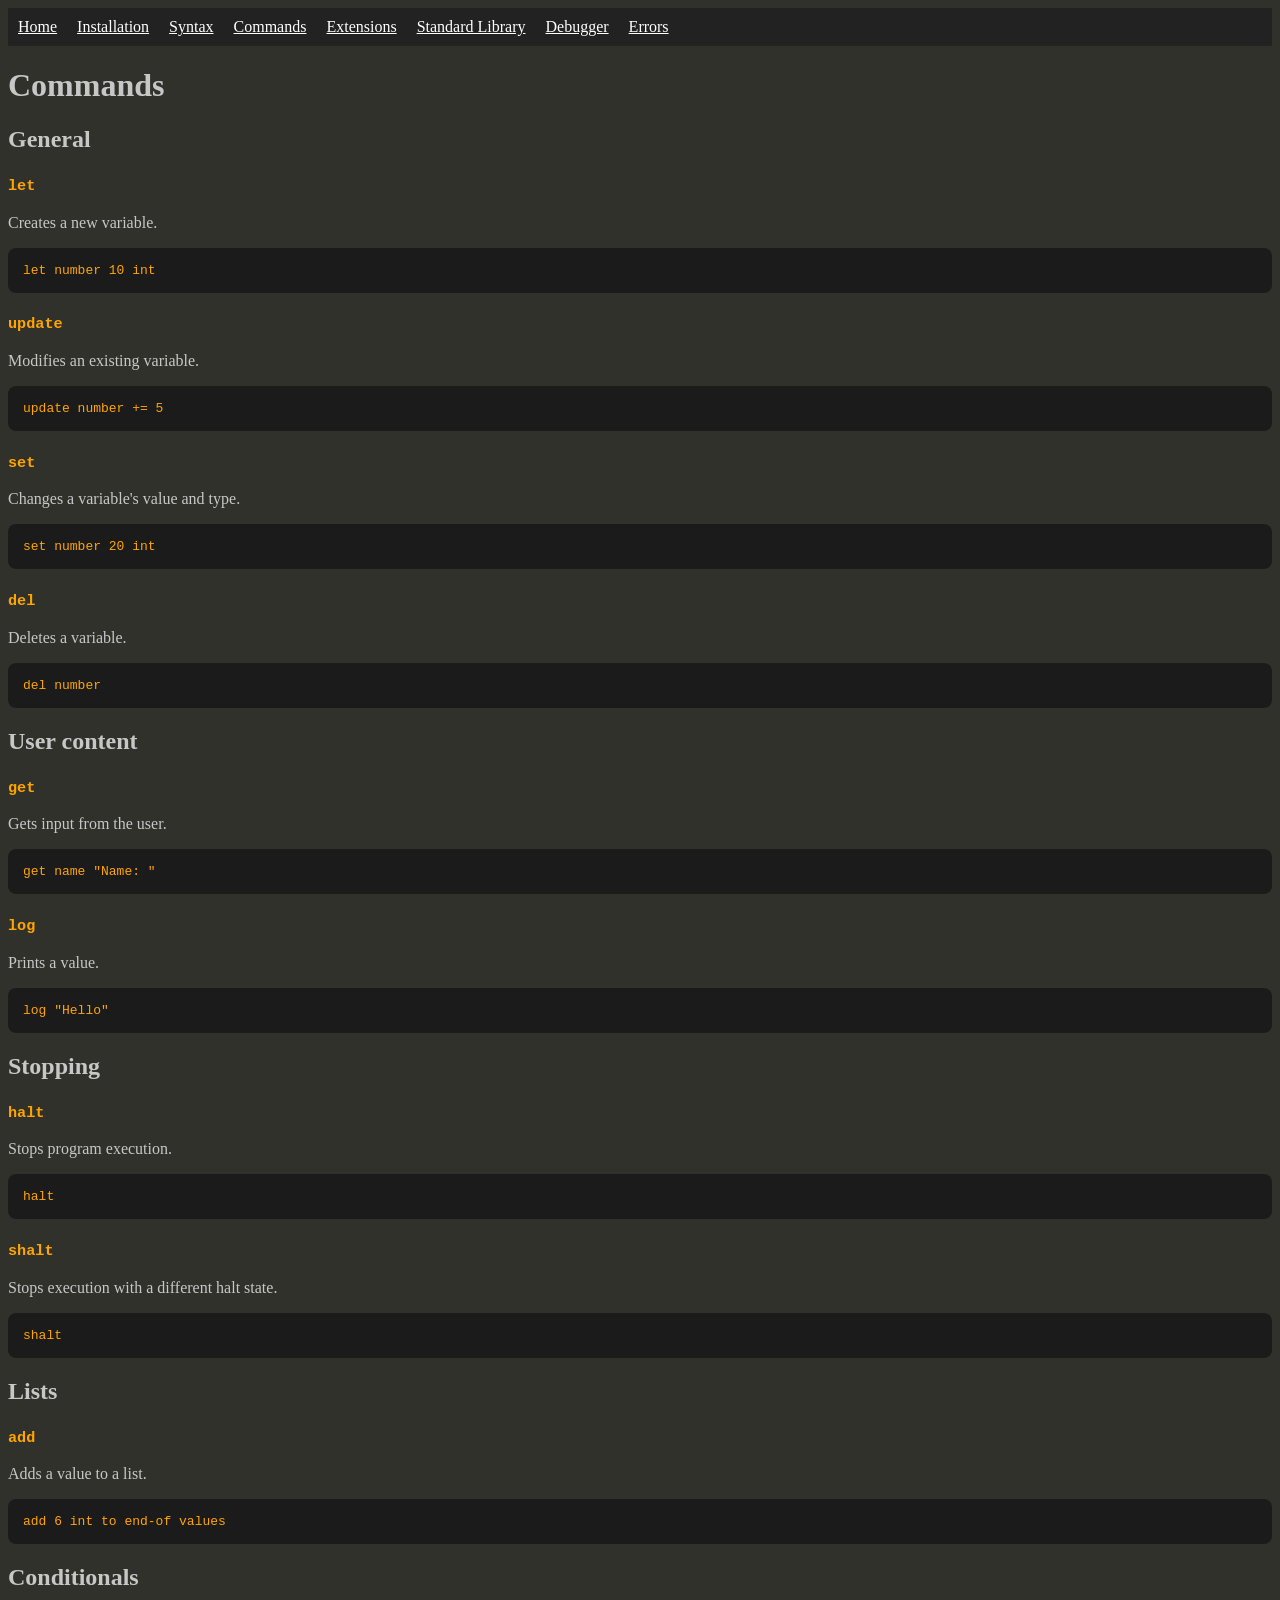
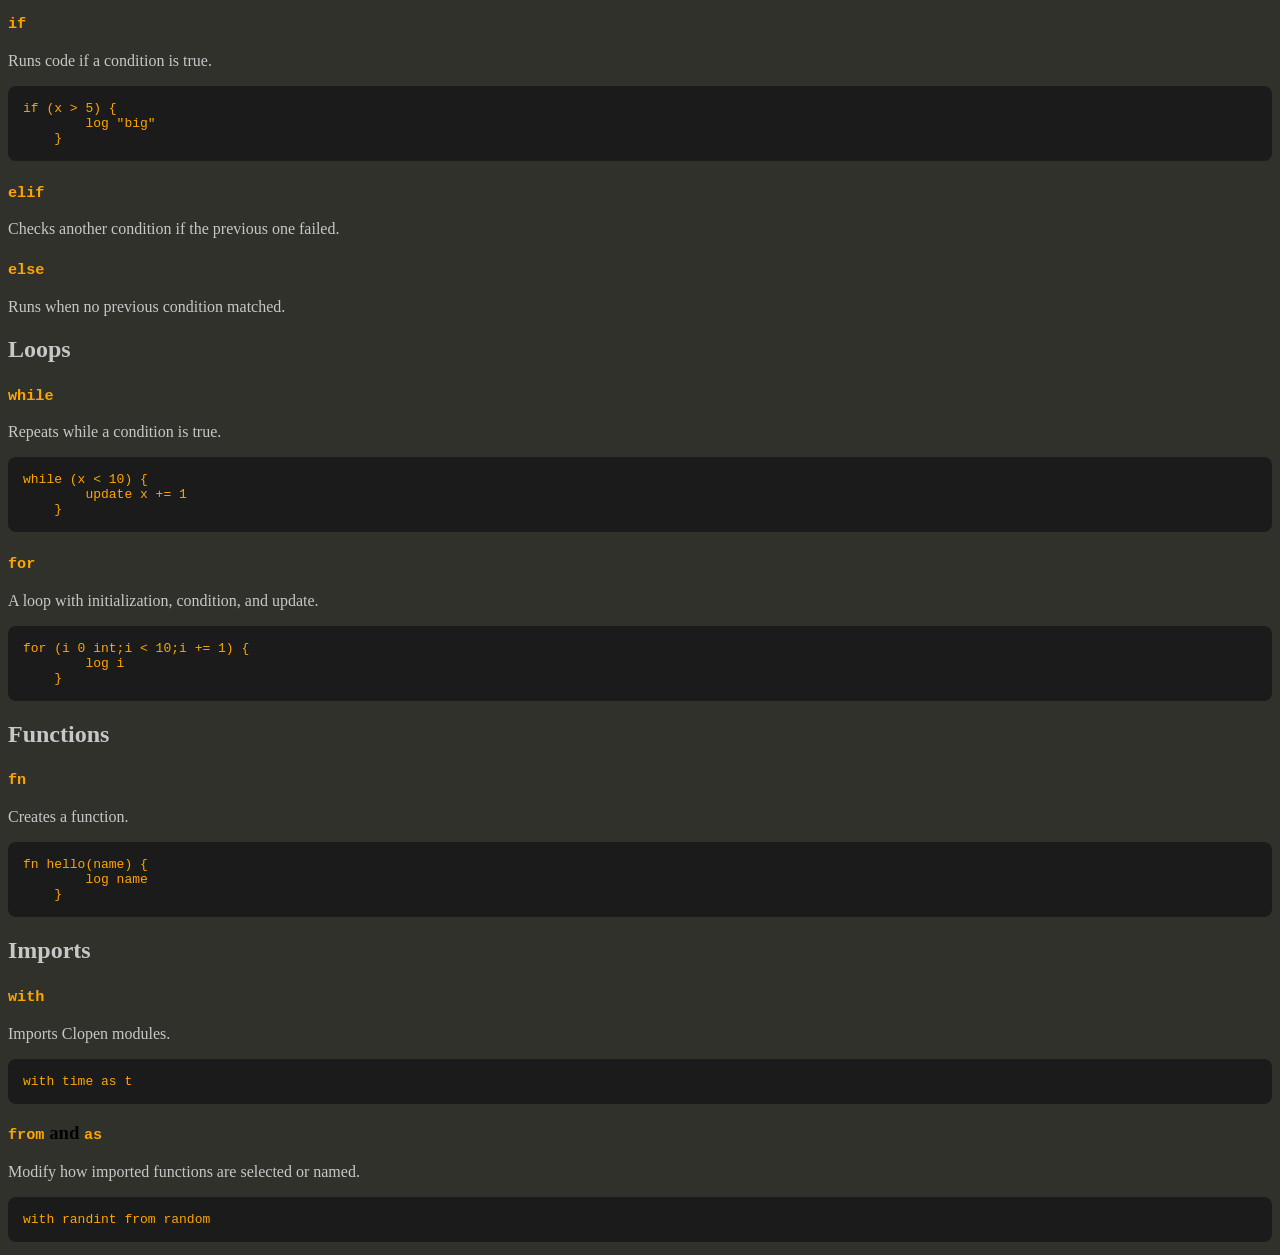
==== docs/commands.html @ 28fff0be "got ready for documentation html" ====
<!DOCTYPE html>
<html lang="en">
<head>
    <meta charset="UTF-8">
    <meta name="viewport" content="width=device-width, initial-scale=1.0">
    <title>Clopen Commands</title>
	<link rel="stylesheet" href="styles.css">
</head>
<nav class="top-bar">
    <a href="index.html">Home</a>
    <a href="installation.html">Installation</a>
    <a href="syntax.html">Syntax</a>
    <a href="commands.html">Commands</a>
    <a href="extensions.html">Extensions</a>
    <a href="stdlib.html">Standard Library</a>
    <a href="debugger.html">Debugger</a>
    <a href="errors.html">Errors</a>
</nav>
<body>
	<header>
		<h1>Commands</h1>
	</header>
    <main>
        <h2>General</h2>

        <h3><code>let</code></h3>
        <p>Creates a new variable.</p>
        <pre><code>let number 10 int</code></pre>

        <h3><code>update</code></h3>
        <p>Modifies an existing variable.</p>
        <pre><code>update number += 5</code></pre>

        <h3><code>set</code></h3>
        <p>Changes a variable's value and type.</p>
        <pre><code>set number 20 int</code></pre>

        <h3><code>del</code></h3>
        <p>Deletes a variable.</p>
        <pre><code>del number</code></pre>


        <h2>User content</h2>

        <h3><code>get</code></h3>
        <p>Gets input from the user.</p>
        <pre><code>get name "Name: "</code></pre>

        <h3><code>log</code></h3>
        <p>Prints a value.</p>
        <pre><code>log "Hello"</code></pre>


        <h2>Stopping</h2>

        <h3><code>halt</code></h3>
        <p>Stops program execution.</p>
        <pre><code>halt</code></pre>

        <h3><code>shalt</code></h3>
        <p>Stops execution with a different halt state.</p>
        <pre><code>shalt</code></pre>


        <h2>Lists</h2>

        <h3><code>add</code></h3>
        <p>Adds a value to a list.</p>
        <pre><code>add 6 int to end-of values</code></pre>


        <h2>Conditionals</h2>

        <h3><code>if</code></h3>
        <p>Runs code if a condition is true.</p>
        <pre><code>if (x &gt; 5) {
        log "big"
    }</code></pre>

        <h3><code>elif</code></h3>
        <p>Checks another condition if the previous one failed.</p>

        <h3><code>else</code></h3>
        <p>Runs when no previous condition matched.</p>


        <h2>Loops</h2>

        <h3><code>while</code></h3>
        <p>Repeats while a condition is true.</p>
        <pre><code>while (x &lt; 10) {
        update x += 1
    }</code></pre>

        <h3><code>for</code></h3>
        <p>A loop with initialization, condition, and update.</p>
        <pre><code>for (i 0 int;i &lt; 10;i += 1) {
        log i
    }</code></pre>


        <h2>Functions</h2>

        <h3><code>fn</code></h3>
        <p>Creates a function.</p>
        <pre><code>fn hello(name) {
        log name
    }</code></pre>


        <h2>Imports</h2>

        <h3><code>with</code></h3>
        <p>Imports Clopen modules.</p>
        <pre><code>with time as t</code></pre>

        <h3><code>from</code> and <code>as</code></h3>
        <p>Modify how imported functions are selected or named.</p>
        <pre><code>with randint from random</code></pre>

    </main>
</body>
</html>
---- docs/styles.css ----
body {
  background-color: rgb(49, 49, 43);
}
p {
  color: rgb(199, 199, 199);
}
h2 {
  color: rgb(199, 199, 199);      
}
h1 {
  color: rgb(199, 199, 199);
}
a:hover {
  color: orange;
}
a {
  color: white
}
pre {
  background-color: #1b1b1b;
  padding: 15px;
  border-radius: 8px;
  overflow-x: auto;
}
pre code {
  color: orange;
}
code {
  color: orange
}
.top-bar {
  background-color: #222;
  padding: 10px;
  display: flex;
  gap: 20px;
  align-items: center;
  position: sticky;
  top: 0;
}
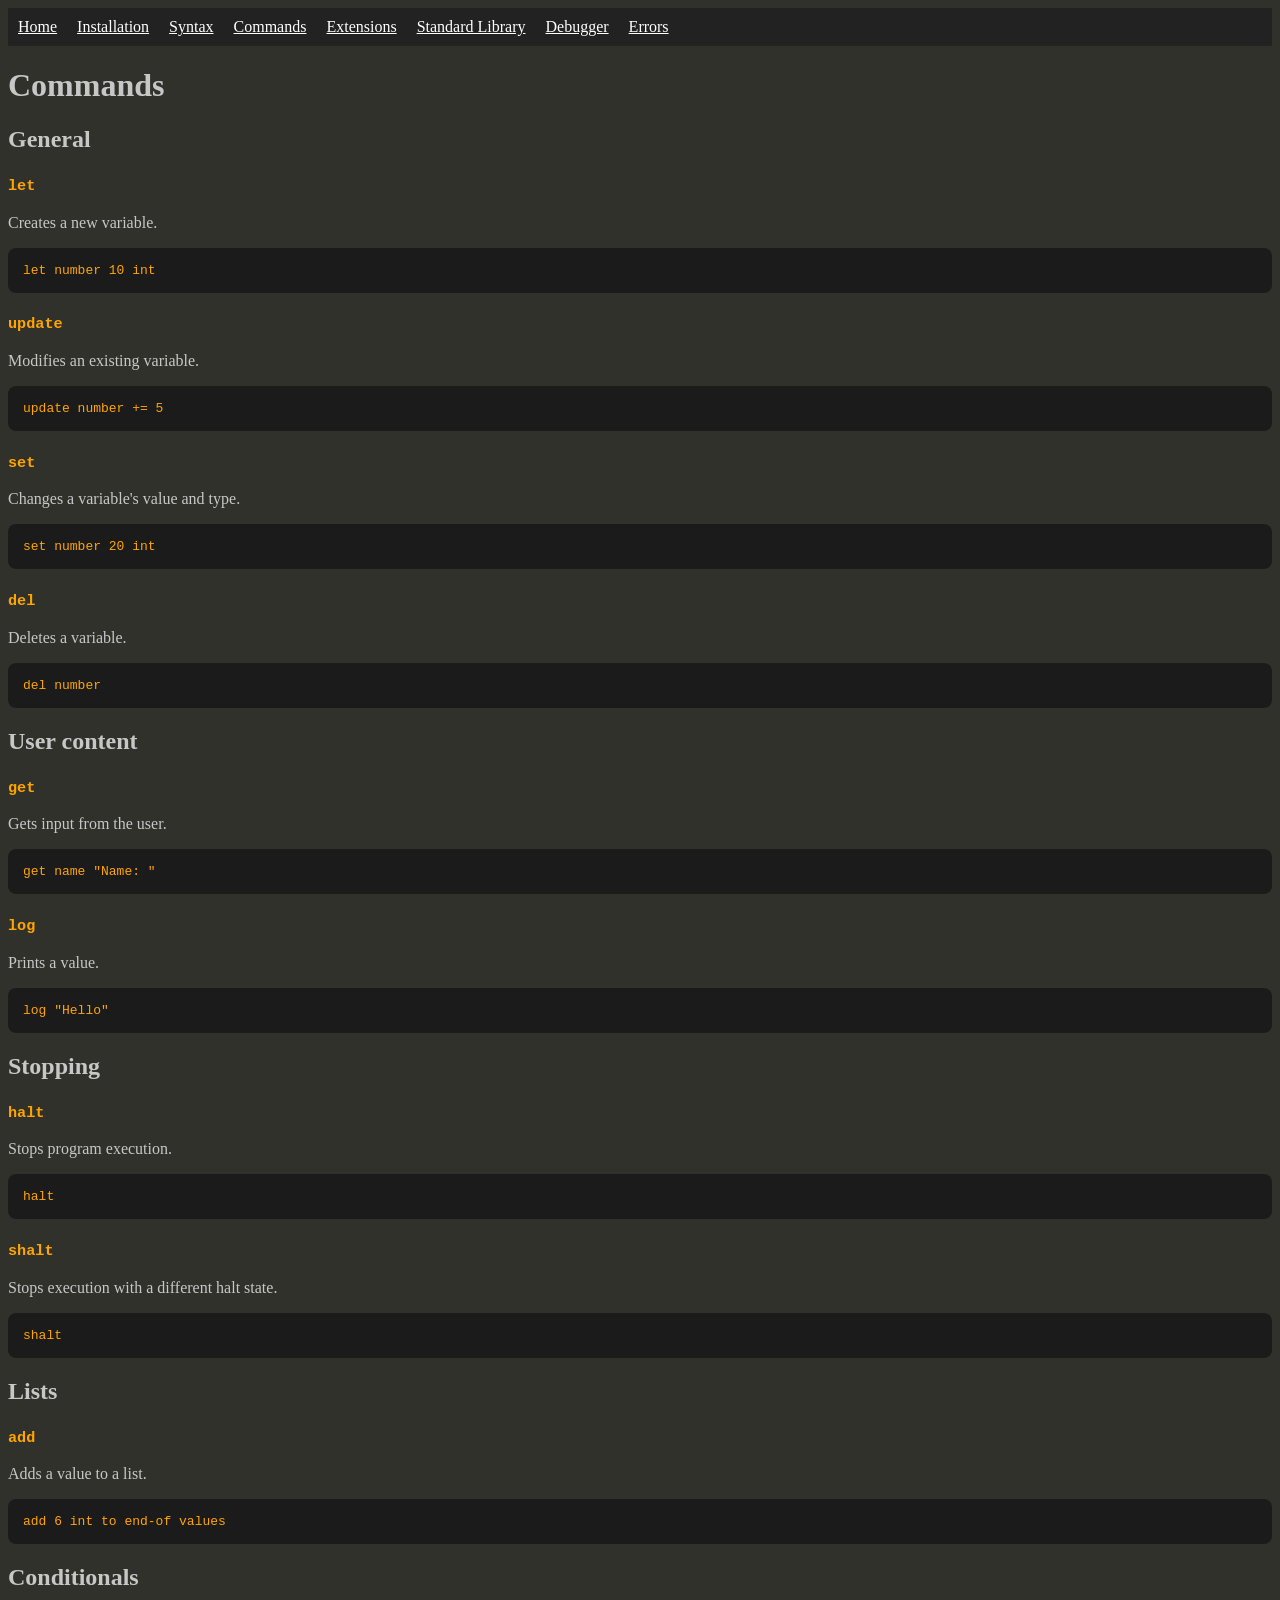
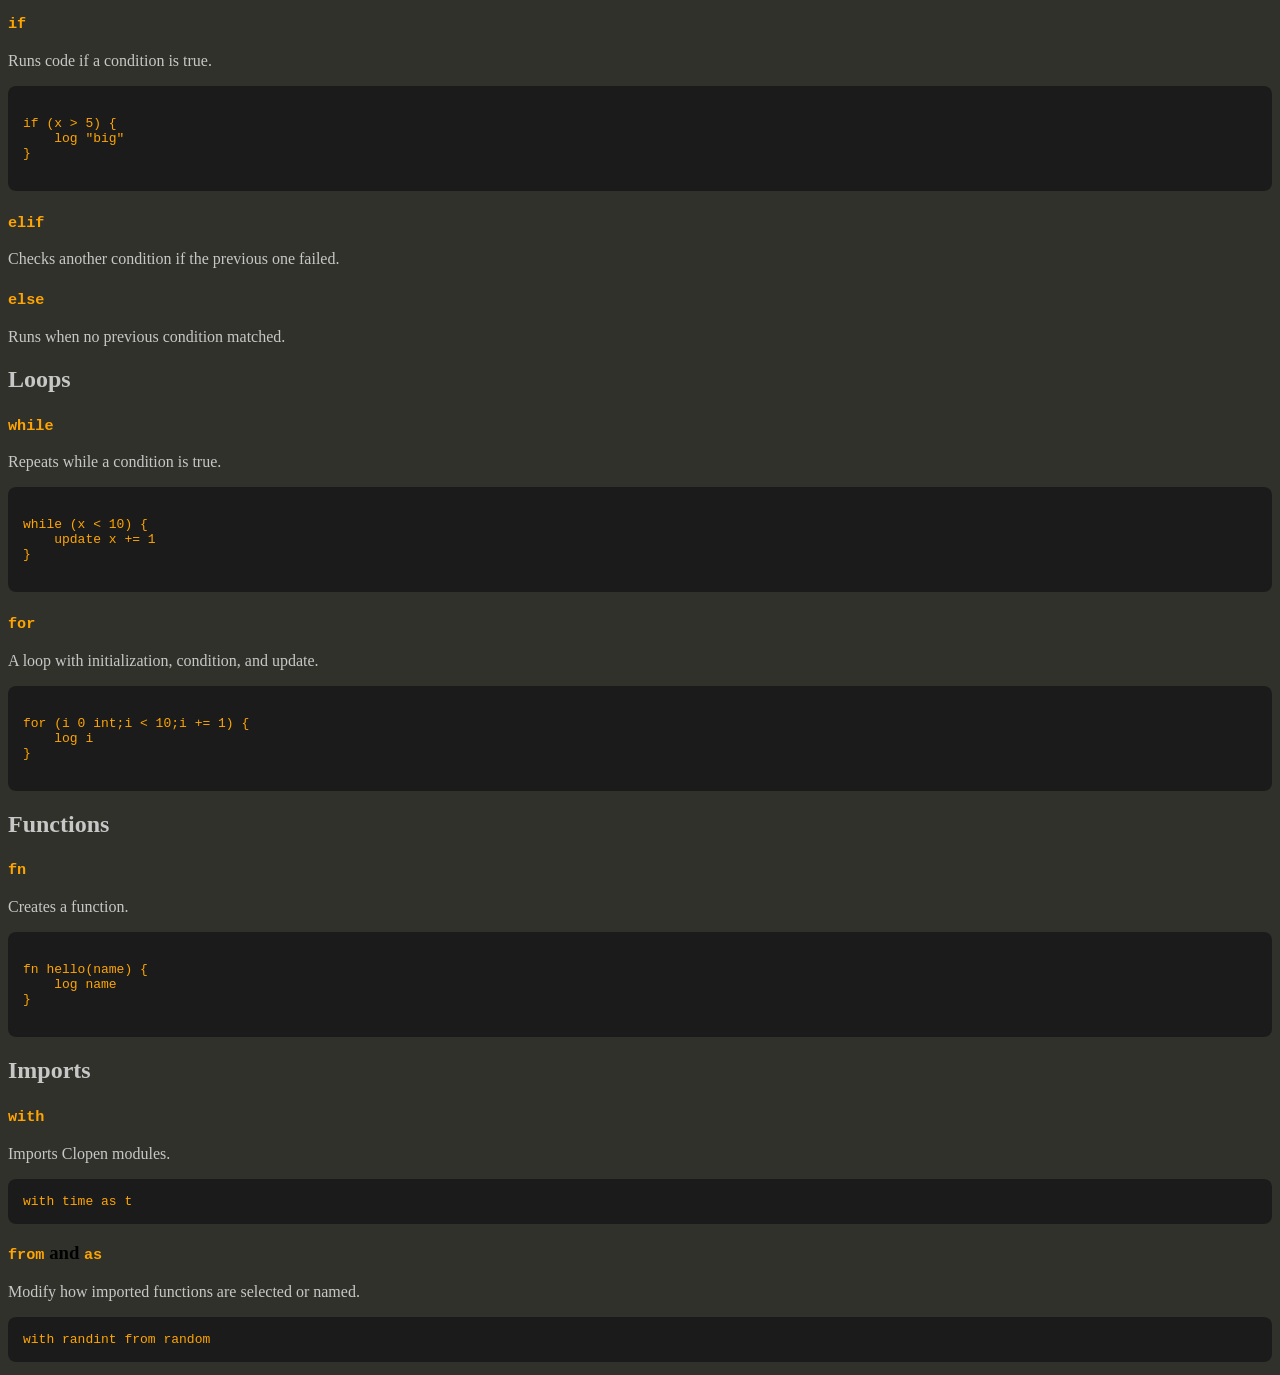
==== commit fac68372: "updated documentation" ====
--- a/docs/commands.html
+++ b/docs/commands.html
@@ -73,9 +73,11 @@
 
         <h3><code>if</code></h3>
         <p>Runs code if a condition is true.</p>
-        <pre><code>if (x &gt; 5) {
-        log "big"
-    }</code></pre>
+        <pre><code>
+if (x &gt; 5) {
+    log "big"
+}
+        </code></pre>
 
         <h3><code>elif</code></h3>
         <p>Checks another condition if the previous one failed.</p>
@@ -88,24 +90,30 @@
 
         <h3><code>while</code></h3>
         <p>Repeats while a condition is true.</p>
-        <pre><code>while (x &lt; 10) {
-        update x += 1
-    }</code></pre>
+        <pre><code>
+while (x &lt; 10) {
+    update x += 1
+}
+        </code></pre>
 
         <h3><code>for</code></h3>
         <p>A loop with initialization, condition, and update.</p>
-        <pre><code>for (i 0 int;i &lt; 10;i += 1) {
-        log i
-    }</code></pre>
+        <pre><code>
+for (i 0 int;i &lt; 10;i += 1) {
+    log i
+}       
+        </code></pre>
 
 
         <h2>Functions</h2>
 
         <h3><code>fn</code></h3>
         <p>Creates a function.</p>
-        <pre><code>fn hello(name) {
-        log name
-    }</code></pre>
+        <pre><code>
+fn hello(name) {
+    log name
+}
+        </code></pre>
 
 
         <h2>Imports</h2>
